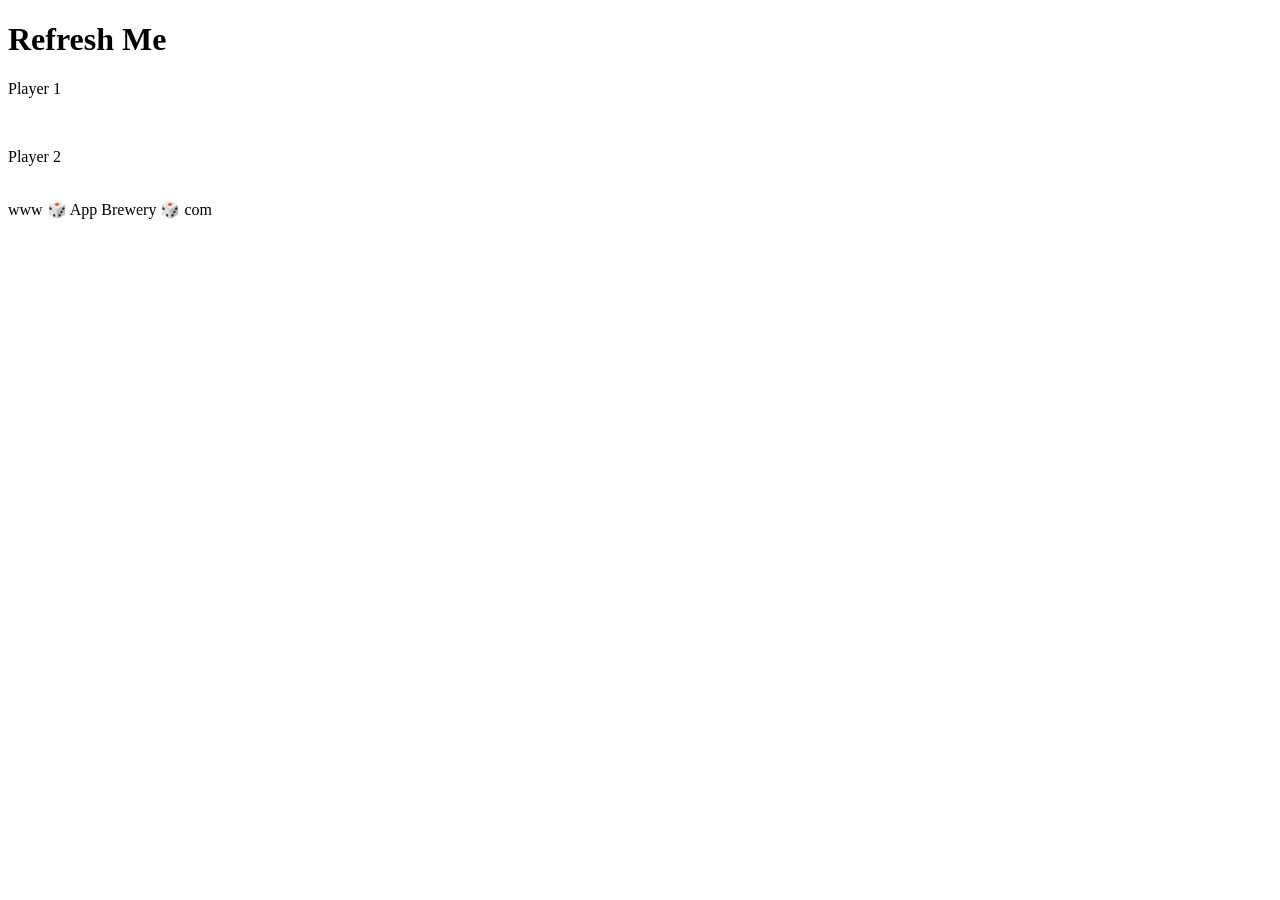
==== dice.html @ a108e1d1 "first commit" ====
<!DOCTYPE html>
<html lang="en" dir="ltr">
  <head>
    <meta charset="utf-8">
    <title>Dicee</title>
    <link rel="stylesheet" href="styles.css">
    <link href="https://fonts.googleapis.com/css?family=Indie+Flower|Lobster" rel="stylesheet">

  </head>
  <body>

    <div class="container">
      <h1>Refresh Me</h1>

      <div class="dice">
        <p>Player 1</p>
        <img class="img1" src="">
      </div>

      <div class="dice">
        <p>Player 2</p>
        <img class="img2" src="">
      </div>

    </div>


  </body>

  <footer>
    www 🎲 App Brewery 🎲 com
  </footer>
</html>
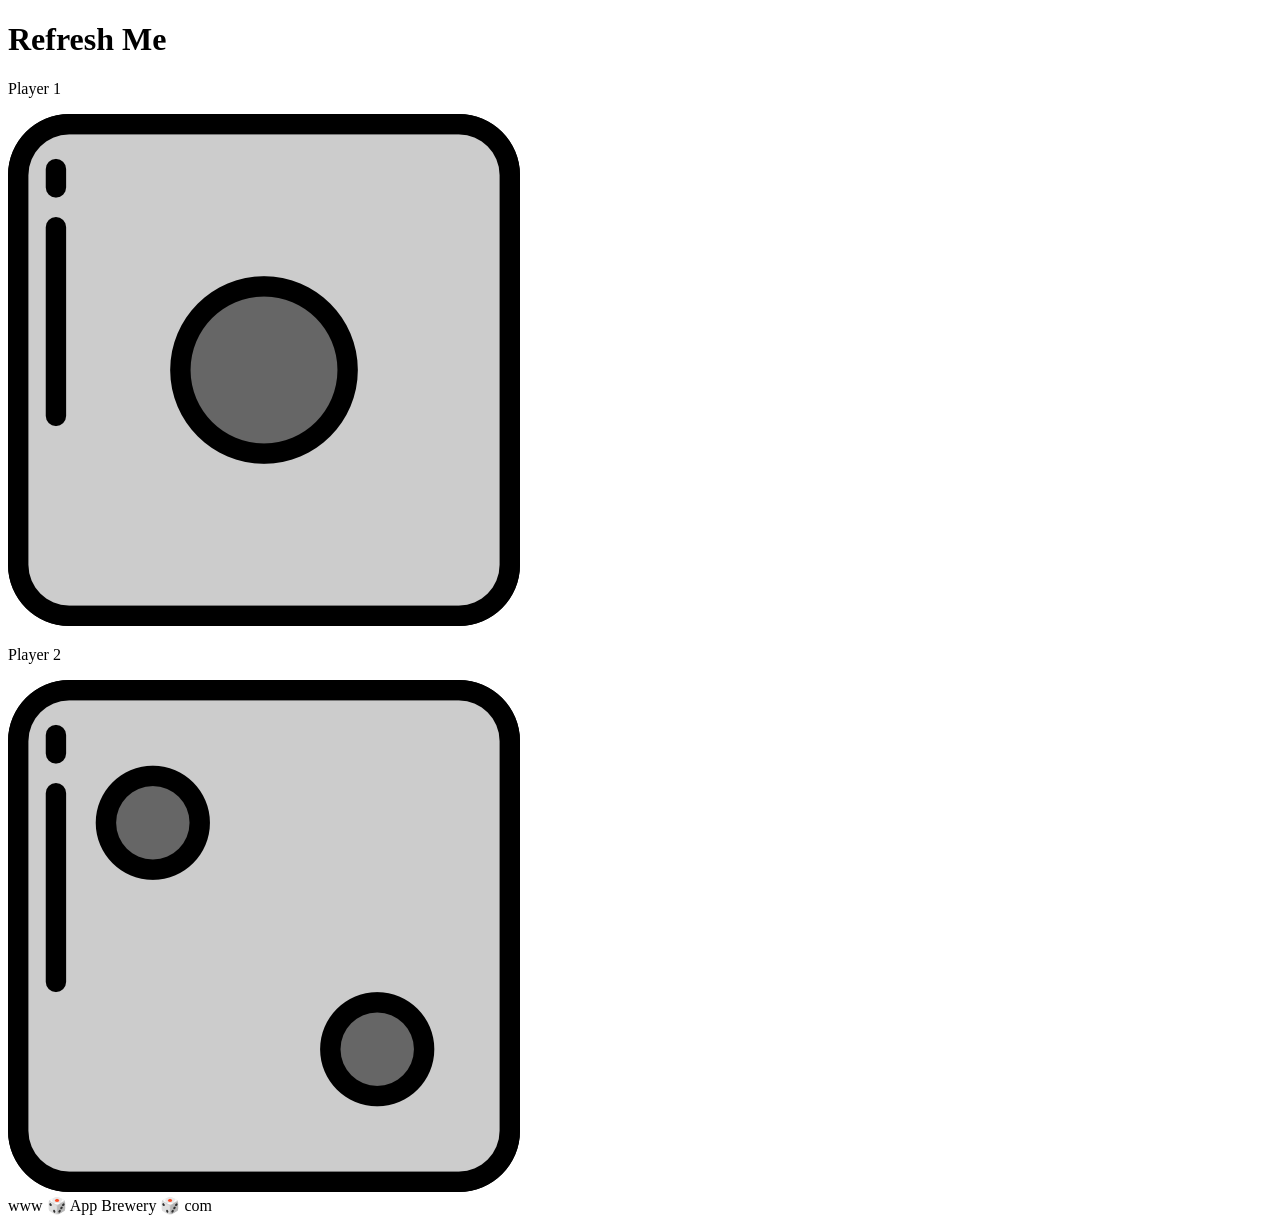
==== commit d052befb: "added dice images" ====
--- a/dice.html
+++ b/dice.html
@@ -14,12 +14,12 @@
 
       <div class="dice">
         <p>Player 1</p>
-        <img class="img1" src="">
+        <img class="img1" src="images/dice1.png">
       </div>
 
       <div class="dice">
         <p>Player 2</p>
-        <img class="img2" src="">
+        <img class="img2" src="images/dice2.png">
       </div>
 
     </div>
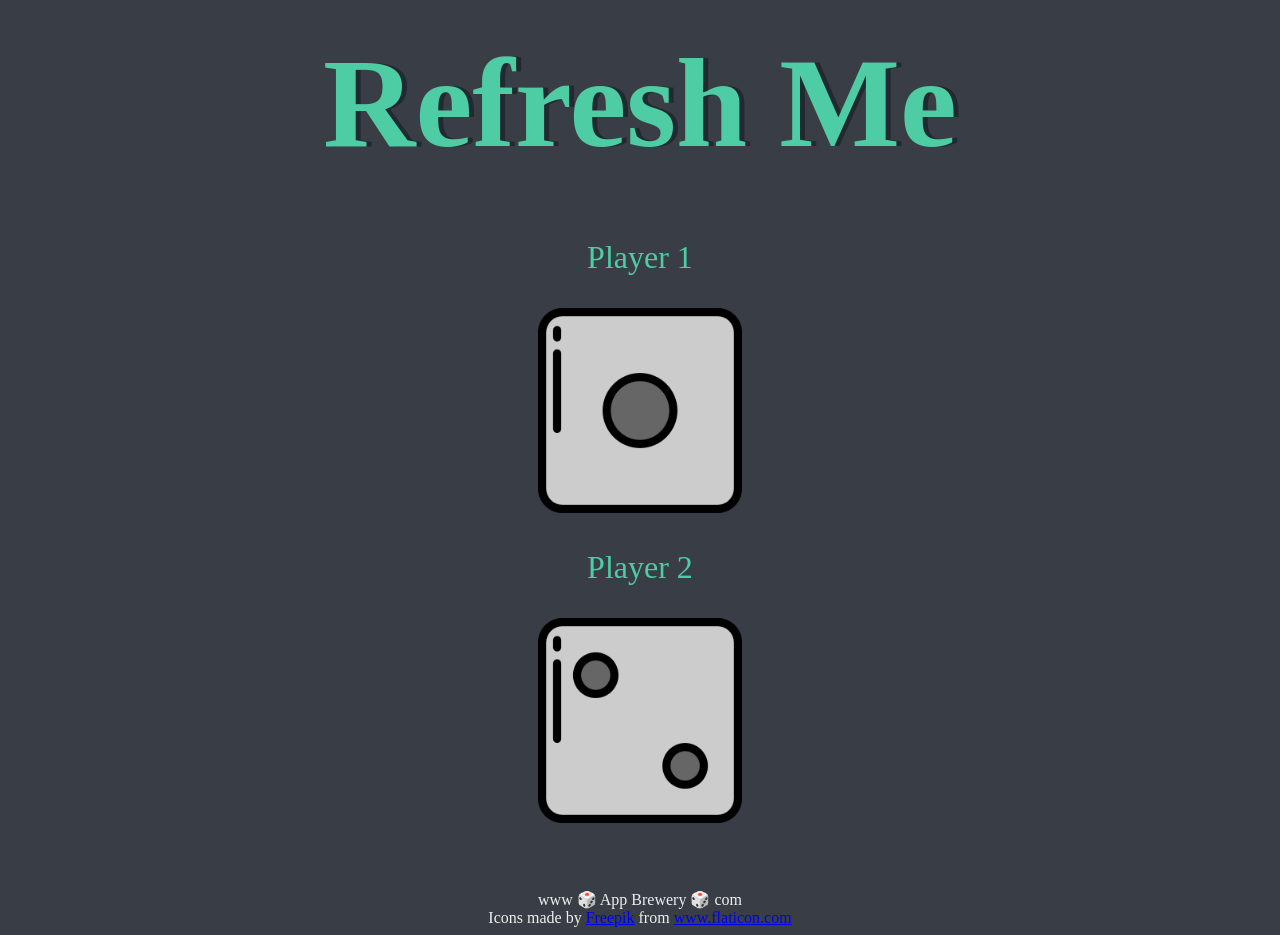
==== commit f797792c: "adjusted the dice size" ====
--- a/dice.html
+++ b/dice.html
@@ -29,5 +29,6 @@
 
   <footer>
     www 🎲 App Brewery 🎲 com
+    <div>Icons made by <a href="https://www.freepik.com" title="Freepik">Freepik</a> from <a href="https://www.flaticon.com/" title="Flaticon">www.flaticon.com</a></div>
   </footer>
 </html>
--- a/styles.css
+++ b/styles.css
@@ -0,0 +1,41 @@
+.container {
+  width: 70%;
+  margin: auto;
+  text-align: center;
+}
+
+.dice {
+  text-align: center;
+  display: inline-block;
+
+}
+
+body {
+  background-color: #393E46;
+}
+
+h1 {
+  margin: 30px;
+  font-family: 'Lobster', cursive;
+  text-shadow: 5px 0 #232931;
+  font-size: 8rem;
+  color: #4ECCA3;
+}
+
+p {
+  font-size: 2rem;
+  color: #4ECCA3;
+  font-family: 'Indie Flower', cursive;
+}
+
+img {
+  width: 40%;
+}
+
+footer {
+  margin-top: 5%;
+  color: #EEEEEE;
+  text-align: center;
+  font-family: 'Indie Flower', cursive;
+
+}
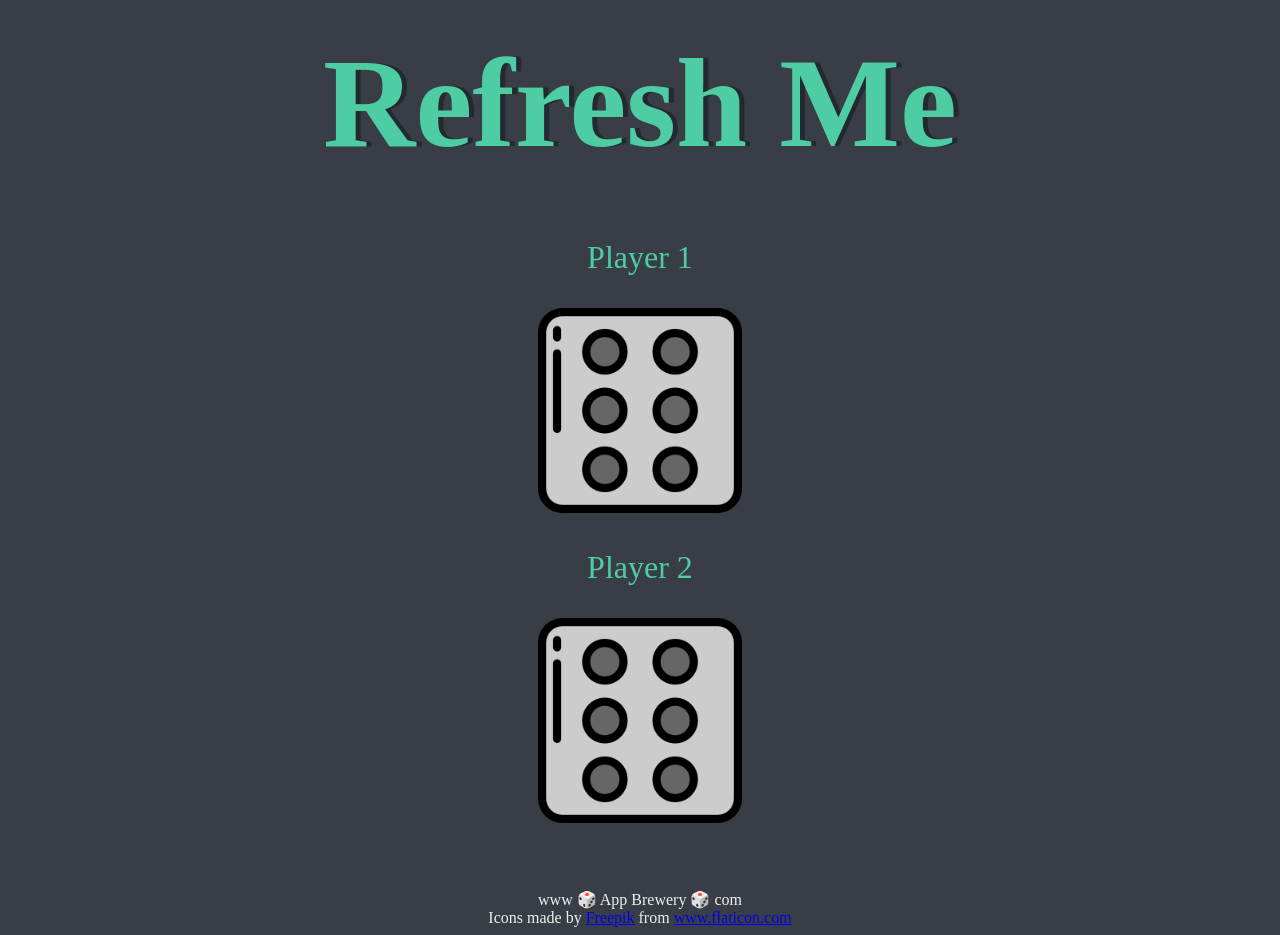
==== commit 700efc33: "change dice number to 6" ====
--- a/dice.html
+++ b/dice.html
@@ -14,17 +14,17 @@
 
       <div class="dice">
         <p>Player 1</p>
-        <img class="img1" src="images/dice1.png">
+        <img class="img1" src="images/dice6.png">
       </div>
 
       <div class="dice">
         <p>Player 2</p>
-        <img class="img2" src="images/dice2.png">
+        <img class="img2" src="images/dice6.png">
       </div>
 
     </div>
 
-
+    <script src="index.js" charset="utf-8"></script>
   </body>
 
   <footer>
